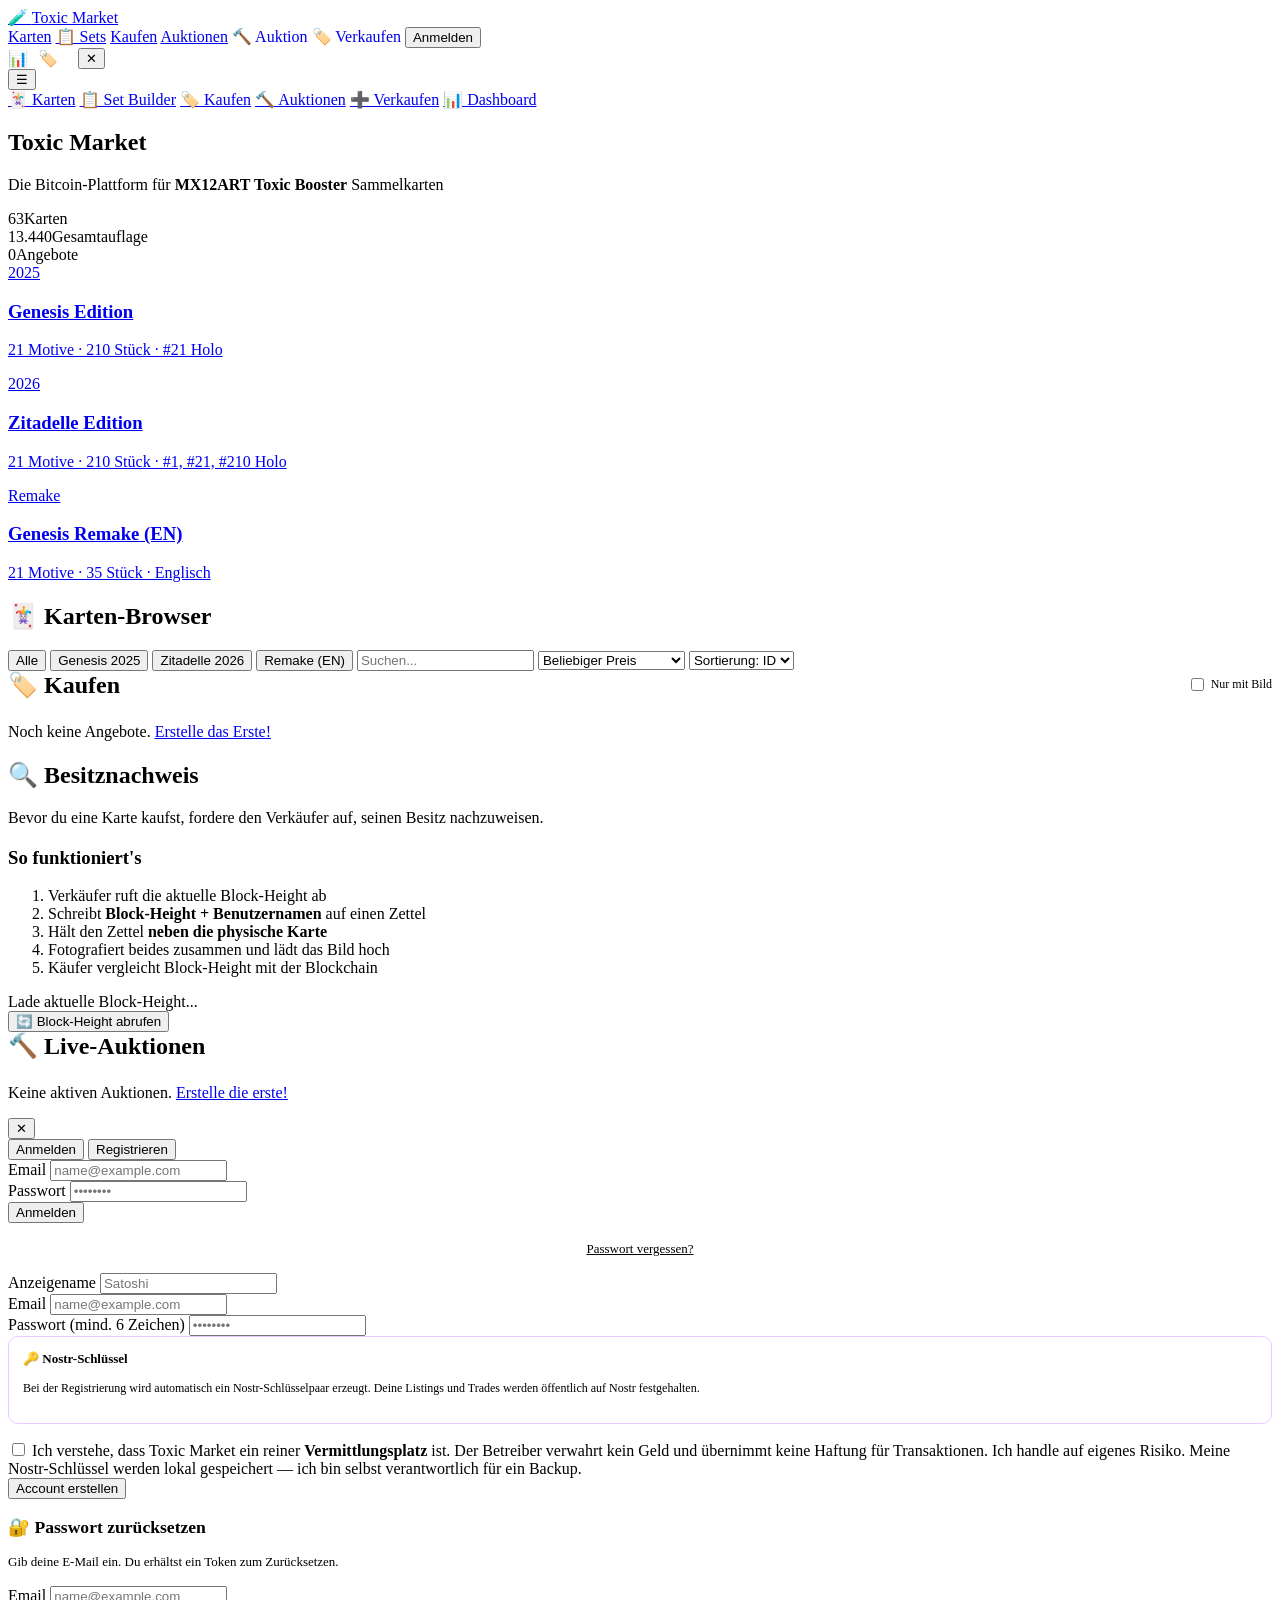
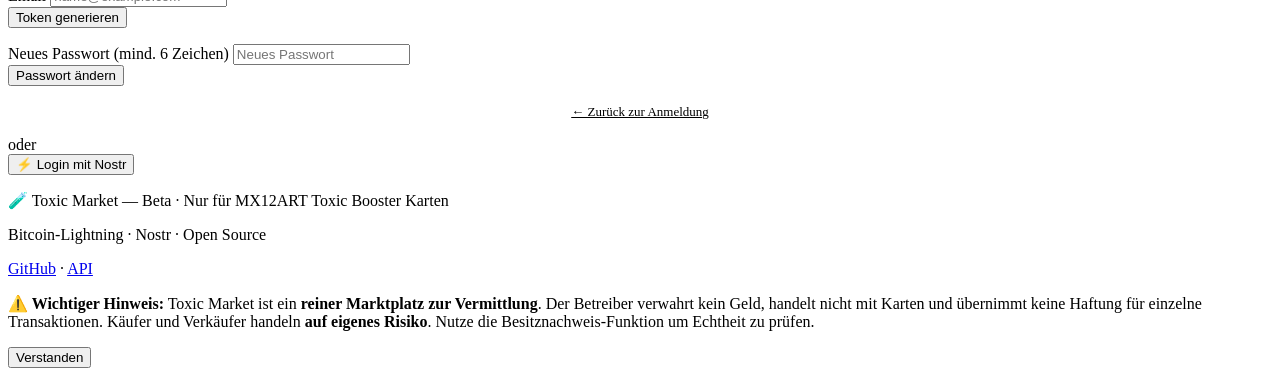
==== public/index.html @ 9fe5600f "mobile optimization: touch targets, safe-area, bottom-sheet modals, iOS zoom fix, responsive grids" ====
<!DOCTYPE html>
<html lang="de">
<head>
    <meta charset="UTF-8">
    <meta name="viewport" content="width=device-width, initial-scale=1.0, viewport-fit=cover">
    <meta name="theme-color" content="#08080f">
    <meta name="apple-mobile-web-app-capable" content="yes">
    <meta name="apple-mobile-web-app-status-bar-style" content="black-translucent">
    <title>Toxic Market — MX12ART Sammelkarten-Marktplatz</title>
    <meta name="description" content="Der Bitcoin-Marktplatz für MX12ART Toxic Booster Sammelkarten. Kaufen, verkaufen, bieten — mit Lightning und Onchain.">
    <meta name="keywords" content="Toxic Booster,MX12ART,Sammelkarten,Bitcoin,Lightning,Auktion,Zitadelle,Genesis">
    <meta property="og:title" content="Toxic Market — MX12ART Sammelkarten">
    <meta property="og:description" content="Der dedizierte Marktplatz für Toxic Booster Karten. Genesis 2025 · Zitadelle 2026 · Remake EN">
    <meta property="og:type" content="website">
    <meta property="og:url" content="https://ml-bets.com/toxic-market/">
    <meta property="og:image" content="https://ml-bets.com/toxic-market/cards/card.svg.php?id=1&gen=1&name=Toxic%20Market&holo=0">
    <meta property="og:site_name" content="Toxic Market">
    <meta name="twitter:card" content="summary_large_image">
    <meta name="twitter:title" content="Toxic Market — MX12ART Sammelkarten">
    <meta name="twitter:description" content="Bitcoin-Marktplatz für Toxic Booster Karten">
    <meta name="twitter:image" content="https://ml-bets.com/toxic-market/cards/card.svg.php?id=1&gen=1&name=Toxic%20Market&holo=0">
    <link rel="icon" href="/toxic-market/favicon.svg" type="image/svg+xml">
    <link href="/toxic-market/favicon.svg" rel="icon" type="image/svg+xml">
    <link href="/toxic-market/css/toxic.css" rel="stylesheet">
</head>
<body>
    <nav id="nav">
        <div class="nav-inner">
            <a href="/toxic-market/" class="logo">
                <span class="logo-icon">🧪</span>
                <span class="logo-text">Toxic Market</span>
            </a>
            <div class="nav-links">
                <a href="/toxic-market/#cards" class="desktop-link">Karten</a>
                <a href="/toxic-market/set-builder" class="desktop-link">📋 Sets</a>
                <a href="/toxic-market/#listings" class="desktop-link">Kaufen</a>
                <a href="/toxic-market/#auctions" class="desktop-link">Auktionen</a>
                <a href="/toxic-market/create-auction" id="create-auction-btn" class="btn btn-outline btn-sm hidden desktop-link" style="text-decoration:none;">🔨 Auktion</a>
                <a href="/toxic-market/create" id="create-listing-btn" class="btn btn-primary btn-sm hidden desktop-link" style="text-decoration:none;">🏷️ Verkaufen</a>
                <button id="login-btn" class="btn btn-outline btn-sm" onclick="showAuth()">Anmelden</button>
                <div id="user-menu" class="hidden" style="display:flex;align-items:center;gap:10px;">
                    <a href="/toxic-market/dashboard" class="btn btn-outline btn-sm" style="text-decoration:none;">📊</a>
                    <a href="/toxic-market/create" class="btn btn-primary btn-sm" style="text-decoration:none;">🏷️</a>
                    <span id="user-name" style="color:var(--accent);font-weight:600;font-size:14px;"></span>
                    <button class="btn btn-sm" onclick="logout()">✕</button>
                </div>
                <button id="hamburger" class="hamburger" onclick="toggleMobileNav()">☰</button>
            </div>
        </div>
        <div id="mobile-nav" class="mobile-nav">
            <a href="/toxic-market/#cards">🃏 Karten</a>
            <a href="/toxic-market/set-builder">📋 Set Builder</a>
            <a href="/toxic-market/#listings">🏷️ Kaufen</a>
            <a href="/toxic-market/#auctions">🔨 Auktionen</a>
            <a id="mobile-create" href="/toxic-market/create" class="hidden">➕ Verkaufen</a>
            <a href="/toxic-market/dashboard">📊 Dashboard</a>
        </div>
    </nav>

    <!-- Hero -->
    <section id="hero">
        <div class="container">
            <h1>Toxic Market</h1>
            <p class="subtitle">Die Bitcoin-Plattform für <strong>MX12ART Toxic Booster</strong> Sammelkarten</p>
            <div class="hero-stats">
                <div class="stat"><span class="stat-num" id="stat-cards">63</span><span class="stat-label">Karten</span></div>
                <div class="stat"><span class="stat-num" id="stat-total">13.440</span><span class="stat-label">Gesamtauflage</span></div>
                <div class="stat"><span class="stat-num" id="stat-listings">0</span><span class="stat-label">Angebote</span></div>
            </div>
            <div class="generations">
                <a href="#cards" class="gen-card" data-gen="1">
                    <div class="gen-badge">2025</div>
                    <h3>Genesis Edition</h3>
                    <p>21 Motive · 210 Stück · #21 Holo</p>
                </a>
                <a href="#cards" class="gen-card" data-gen="2">
                    <div class="gen-badge">2026</div>
                    <h3>Zitadelle Edition</h3>
                    <p>21 Motive · 210 Stück · #1, #21, #210 Holo</p>
                </a>
                <a href="#cards" class="gen-card" data-gen="3">
                    <div class="gen-badge">Remake</div>
                    <h3>Genesis Remake (EN)</h3>
                    <p>21 Motive · 35 Stück · Englisch</p>
                </a>
            </div>
        </div>
    </section>

    <!-- Cards Browser -->
    <section id="cards" class="section">
        <div class="container">
            <h2>🃏 Karten-Browser</h2>
            <div class="filter-bar">
                <button class="filter-btn active" data-gen="all">Alle</button>
                <button class="filter-btn" data-gen="1">Genesis 2025</button>
                <button class="filter-btn" data-gen="2">Zitadelle 2026</button>
                <button class="filter-btn" data-gen="3">Remake (EN)</button>
                <input type="search" id="card-search" placeholder="Suchen..." class="search-input">
                <select id="price-filter" class="filter-btn" style="cursor:pointer;">
                    <option value="all">Beliebiger Preis</option>
                    <option value="0-1000">0 – 1.000 sats</option>
                    <option value="1000-5000">1.000 – 5.000 sats</option>
                    <option value="5000-20000">5.000 – 20.000 sats</option>
                    <option value="20000-50000">20.000 – 50.000 sats</option>
                    <option value="50000+">50.000+ sats</option>
                </select>
                <select id="sort-filter" class="filter-btn" style="cursor:pointer;">
                    <option value="id">Sortierung: ID</option>
                    <option value="name">Name A-Z</option>
                    <option value="price-asc">Preis ↑</option>
                    <option value="price-desc">Preis ↓</option>
                </select>
            </div>
            <div id="cards-grid" class="cards-grid">
                <!-- Filled by JS -->
            </div>
        </div>
    </section>

    <!-- Active Listings -->
    <section id="listings" class="section section-alt">
        <div class="container">
            <div style="display:flex;justify-content:space-between;align-items:center;margin-bottom:24px;">
                <h2 style="margin:0;">🏷️ Kaufen</h2>
                <div style="display:flex;gap:8px;align-items:center;">
                    <label style="font-size:12px;color:var(--text-muted);display:flex;align-items:center;gap:4px;cursor:pointer;">
                        <input type="checkbox" id="filter-images" style="accent-color:var(--accent);"> Nur mit Bild
                    </label>
                    <a href="/toxic-market/create" class="btn btn-primary btn-sm" id="create-listing-btn-2" style="display:none;">+ Angebot erstellen</a>
                </div>
            </div>
            <div id="listings-grid" class="listings-grid">
                <p class="empty">Noch keine Angebote. <a href="#" onclick="showCreateListing()">Erstelle das Erste!</a></p>
            </div>
        </div>
    </section>

    <!-- Proof of Ownership -->
    <section id="proof" class="section">
        <div class="container">
            <h2>🔍 Besitznachweis</h2>
            <p style="color:var(--text-muted); margin-bottom:20px;">Bevor du eine Karte kaufst, fordere den Verkäufer auf, seinen Besitz nachzuweisen.</p>
            <div class="proof-box">
                <h3>So funktioniert's</h3>
                <ol class="proof-steps">
                    <li data-step="1.">Verkäufer ruft die aktuelle Block-Height ab</li>
                    <li data-step="2.">Schreibt <strong>Block-Height + Benutzernamen</strong> auf einen Zettel</li>
                    <li data-step="3.">Hält den Zettel <strong>neben die physische Karte</strong></li>
                    <li data-step="4.">Fotografiert beides zusammen und lädt das Bild hoch</li>
                    <li data-step="5.">Käufer vergleicht Block-Height mit der Blockchain</li>
                </ol>
                <div class="proof-hash-box" id="proof-block-info">
                    Lade aktuelle Block-Height...
                </div>
                <button class="btn btn-primary" onclick="loadBlockInfo()">🔄 Block-Height abrufen</button>
            </div>
        </div>
    </section>

    <!-- Active Auctions -->
    <section id="auctions" class="section">
        <div class="container">
            <div style="display:flex;justify-content:space-between;align-items:center;margin-bottom:24px;">
                <h2 style="margin:0;">🔨 Live-Auktionen</h2>
                <a href="/toxic-market/create-auction" class="btn btn-outline btn-sm" id="create-auction-btn-2" style="display:none;">🔨 Auktion starten</a>
            </div>
            <div id="auctions-grid" class="auctions-grid">
                <p class="empty">Keine aktiven Auktionen. <a href="/toxic-market/create-auction" onclick="return showAuthFirst()">Erstelle die erste!</a></p>
            </div>
        </div>
    </section>

    <!-- Auth Modal -->
    <div id="auth-modal" class="modal hidden">
        <div class="modal-backdrop" onclick="hideAuth()"></div>
        <div class="modal-content">
            <button class="modal-close" onclick="hideAuth()">✕</button>
            <div class="auth-tabs">
                <button class="tab active" onclick="switchTab('login')">Anmelden</button>
                <button class="tab" onclick="switchTab('register')">Registrieren</button>
            </div>
            
            <!-- Login -->
            <form id="login-form" class="auth-form" onsubmit="handleLogin(event)">
                <div class="form-group">
                    <label>Email</label>
                    <input type="email" id="login-email" required placeholder="name@example.com">
                </div>
                <div class="form-group">
                    <label>Passwort</label>
                    <input type="password" id="login-password" required placeholder="••••••••">
                </div>
                <button type="submit" class="btn btn-primary btn-full">Anmelden</button>
                <p id="login-error" class="error hidden"></p>
                <p style="text-align:center;margin-top:12px;"><a href="#" onclick="showResetPassword();return false;" style="font-size:13px;color:var(--text-muted);">Passwort vergessen?</a></p>
            </form>

            <!-- Register -->
            <form id="register-form" class="auth-form hidden" onsubmit="handleRegister(event)">
                <div class="form-group">
                    <label>Anzeigename</label>
                    <input type="text" id="reg-name" required placeholder="Satoshi" minlength="2" maxlength="30">
                </div>
                <div class="form-group">
                    <label>Email</label>
                    <input type="email" id="reg-email" required placeholder="name@example.com">
                </div>
                <div class="form-group">
                    <label>Passwort (mind. 6 Zeichen)</label>
                    <input type="password" id="reg-password" required placeholder="••••••••" minlength="6">
                </div>
                <div id="nostr-key-area" style="background:var(--bg);border:1px solid rgba(196,77,255,0.3);border-radius:10px;padding:14px;margin-bottom:16px;">
                    <div style="font-size:13px;color:var(--purple);font-weight:600;margin-bottom:8px;">🔑 Nostr-Schlüssel</div>
                    <p style="font-size:12px;color:var(--text-muted);line-height:1.5;">
                        Bei der Registrierung wird automatisch ein Nostr-Schlüsselpaar erzeugt. Deine Listings und Trades werden öffentlich auf Nostr festgehalten.
                    </p>
                    <div id="reg-npub" style="display:none;margin-top:8px;">
                        <div style="font-size:11px;color:var(--text-dim);margin-bottom:4px;">Dein öffentlicher Schlüssel (npub):</div>
                        <div style="font-family:'JetBrains Mono',monospace;font-size:10px;color:var(--purple);word-break:break-all;background:var(--bg-elevated);padding:8px;border-radius:6px;" id="reg-npub-display"></div>
                    </div>
                </div>
                <div class="form-group disclaimer-check">
                    <label class="checkbox-label">
                        <input type="checkbox" id="reg-disclaimer" required>
                        <span>Ich verstehe, dass Toxic Market ein reiner <strong>Vermittlungsplatz</strong> ist. Der Betreiber verwahrt kein Geld und übernimmt keine Haftung für Transaktionen. Ich handle auf eigenes Risiko. Meine Nostr-Schlüssel werden lokal gespeichert — ich bin selbst verantwortlich für ein Backup.</span>
                    </label>
                </div>
                <button type="submit" class="btn btn-primary btn-full">Account erstellen</button>
                <p id="reg-error" class="error hidden"></p>
            </form>

            <!-- Reset Password -->
            <div id="reset-form" class="auth-form hidden">
                <h3 style="margin-bottom:16px;font-size:1.1rem;">🔐 Passwort zurücksetzen</h3>
                <p style="font-size:13px;color:var(--text-muted);margin-bottom:16px;">Gib deine E-Mail ein. Du erhältst ein Token zum Zurücksetzen.</p>
                <div class="form-group">
                    <label>Email</label>
                    <input type="email" id="reset-email" required placeholder="name@example.com">
                </div>
                <button class="btn btn-primary btn-full" onclick="handleRequestReset()">Token generieren</button>
                <div id="reset-token-area" class="hidden" style="margin-top:16px;">
                    <div class="proof-hash-box" style="font-size:11px;word-break:break-all;" id="reset-token-display"></div>
                    <div class="form-group" style="margin-top:12px;">
                        <label>Neues Passwort (mind. 6 Zeichen)</label>
                        <input type="password" id="reset-new-password" required placeholder="Neues Passwort" minlength="6">
                    </div>
                    <button class="btn btn-primary btn-full" onclick="handleResetPassword()">Passwort ändern</button>
                </div>
                <p id="reset-error" class="error hidden" style="margin-top:8px;"></p>
                <p style="text-align:center;margin-top:12px;"><a href="#" onclick="backToLogin();return false;" style="font-size:13px;color:var(--text-muted);">← Zurück zur Anmeldung</a></p>
            </div>

            <div class="auth-divider"><span>oder</span></div>
            <button class="btn btn-bitcoin btn-full" onclick="loginNostr()">
                ⚡ Login mit Nostr
            </button>
        </div>
    </div>

    <!-- Footer -->
    <footer>
        <div class="container">
            <p>🧪 Toxic Market — Beta · Nur für MX12ART Toxic Booster Karten</p>
            <p>Bitcoin-Lightning · Nostr · Open Source</p>
            <p><a href="https://github.com/akamaru-claw/toxic-market">GitHub</a> · <a href="/toxic-market/api/api.php?action=cards">API</a></p>
        </div>
    </footer>

    <!-- DISCLAIMER BANNER -->
    <div id="disclaimer-banner" class="disclaimer-banner">
        <div class="container">
            <p><strong>⚠️ Wichtiger Hinweis:</strong> Toxic Market ist ein <strong>reiner Marktplatz zur Vermittlung</strong>. Der Betreiber verwahrt kein Geld, handelt nicht mit Karten und übernimmt keine Haftung für einzelne Transaktionen. Käufer und Verkäufer handeln <strong>auf eigenes Risiko</strong>. Nutze die Besitznachweis-Funktion um Echtheit zu prüfen.</p>
            <button class="btn btn-sm" onclick="document.getElementById('disclaimer-banner').style.display='none'">Verstanden</button>
        </div>
    </div>

    <script src="/toxic-market/js/nostr.js"></script>
    <script src="/toxic-market/js/toxic.js"></script>
</body>
</html>
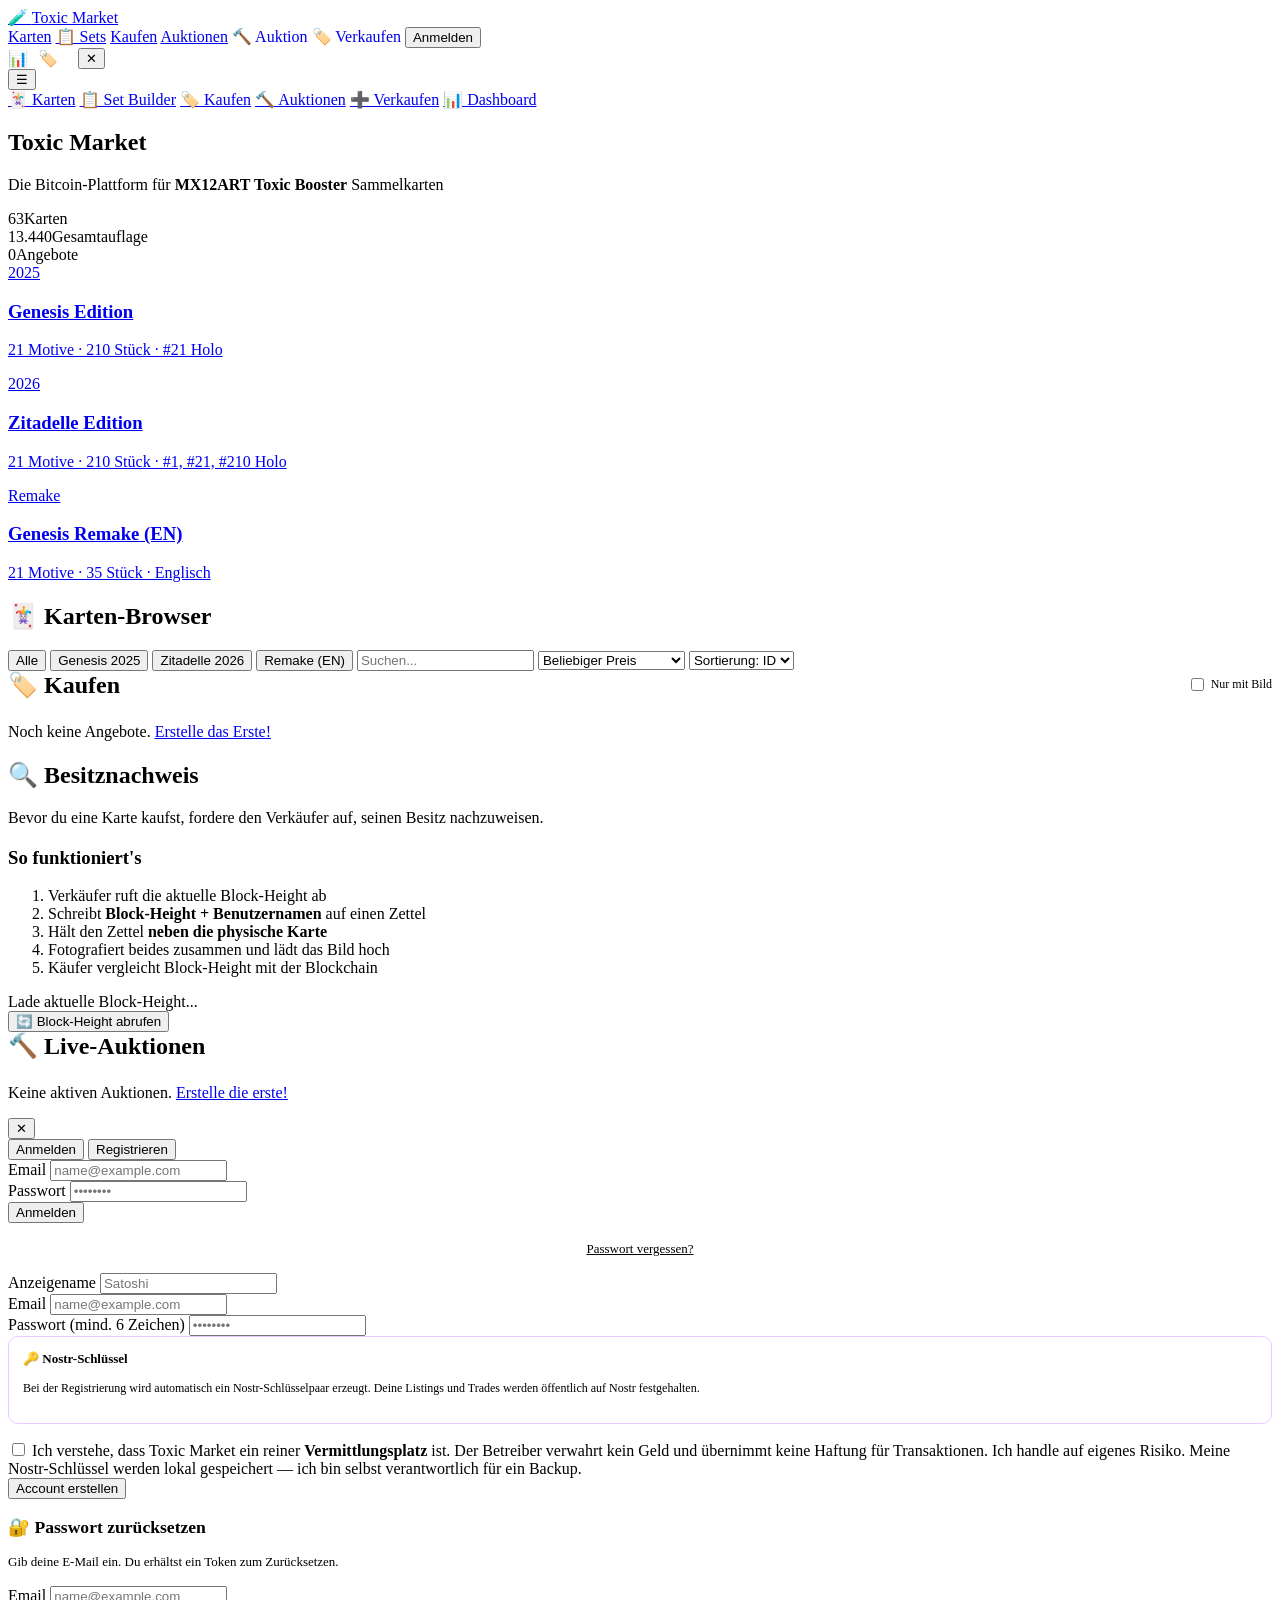
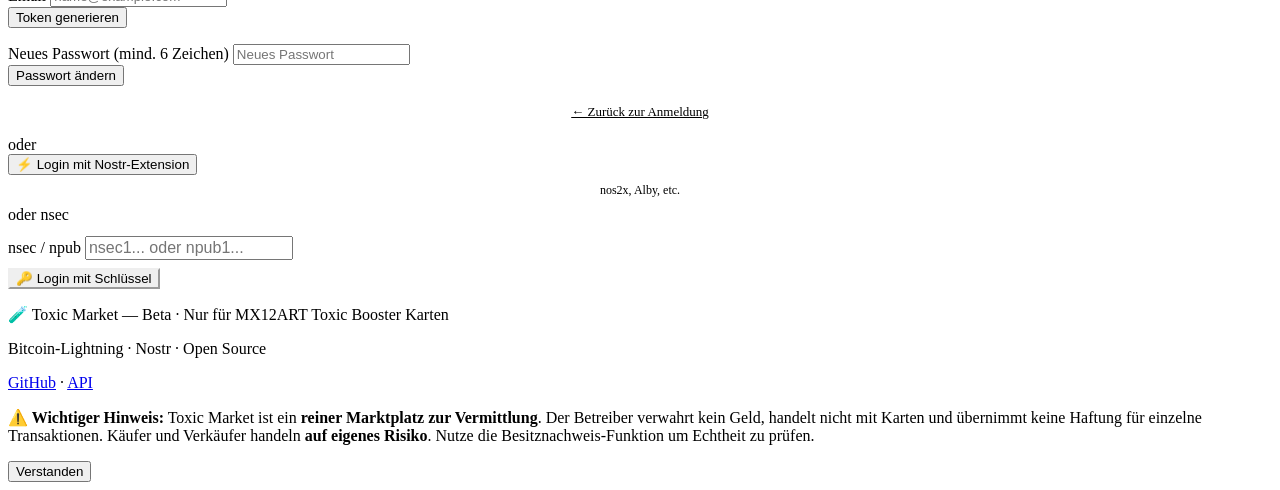
==== commit 88754fa2: "fix nostr login: use @noble/curves for schnorr, add nsec/npub key login" ====
--- a/public/index.html
+++ b/public/index.html
@@ -252,8 +252,19 @@
             </div>
 
             <div class="auth-divider"><span>oder</span></div>
-            <button class="btn btn-bitcoin btn-full" onclick="loginNostr()">
-                ⚡ Login mit Nostr
+            <!-- Nostr Login: NIP-07 Extension -->
+            <button class="btn btn-bitcoin btn-full" onclick="loginNostr()" id="btn-login-nip07">
+                ⚡ Login mit Nostr-Extension
+            </button>
+            <p style="text-align:center;margin:8px 0;color:var(--text-dim);font-size:12px;">nos2x, Alby, etc.</p>
+            <!-- Nostr Login: nsec Key -->
+            <div class="auth-divider"><span>oder nsec</span></div>
+            <div class="form-group" style="margin-top:12px;">
+                <label>nsec / npub</label>
+                <input type="password" id="login-nsec" placeholder="nsec1... oder npub1..." style="font-size:16px;" autocomplete="off">
+            </div>
+            <button class="btn btn-outline btn-full" onclick="loginWithNsec()" style="margin-top:8px;border-color:var(--purple);color:var(--purple);">
+                🔑 Login mit Schlüssel
             </button>
         </div>
     </div>
